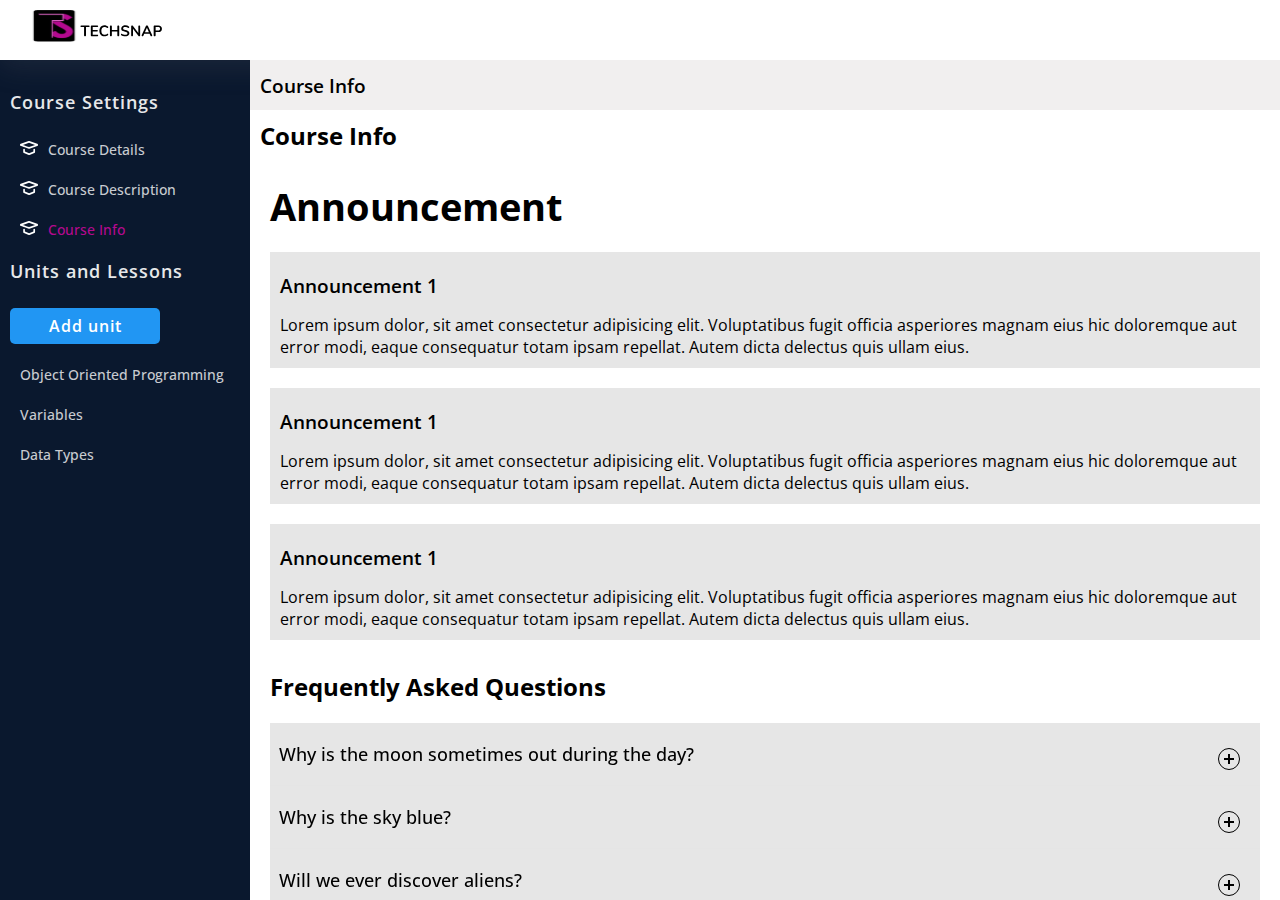
==== courseinfo.html @ 3a270b6b "issue fix" ====
<!DOCTYPE html>
<html lang="en">
	<head>
		<meta charset="UTF-8" />
		<meta http-equiv="X-UA-Compatible" content="IE=edge" />
		<meta name="viewport" content="width=device-width, initial-scale=1.0" />
		<link href="./styles/style.css" rel="stylesheet" />
		<link href="./styles/index.css" rel="stylesheet" />
		<link href="./styles/courseInfo.css" rel="stylesheet" />
		<title>Document</title>
	</head>

	<body>
		<header>
			<div class="sub_header">
				<div class="sub_header_left_holder">
					<div class="mobile_ham" onclick="slideMenu()">
						<img
							id="ham_icon"
							src="https://img.icons8.com/android/96/000000/menu.png"
						/>
					</div>
					<img src="/assets/ts-logo.svg" alt="Logo" />
				</div>
				<div class="sub_header_right_holder"></div>
			</div>
		</header>
		<div class="whole-body">
			<aside>
				<div class="title">
					<h2>Course Settings</h2>
				</div>
				<div class="menu_item">
					<a class='item' href='/'>
						<span>
							<img src="/assets/icon.svg" alt="icons" />
						</span>
						<p>Course Details</p>
					</a>

					<a class='item' href='/coursedescription'>
						<span>
							<img src="/assets/icon.svg" alt="icons" />
						</span>
						<p>Course Description</p>
					</a>

					<a class='item' href='/courseinfo' id='menuItemActive'>
						<span>
							<img src="/assets/icon.svg" alt="icons" />
						</span>
						<p>Course Info</p>
					</a>
					<div class="title">
						<h2>Units and Lessons</h2>
					</div>
					<button class="commonButton">Add unit</button>
					<a class='item' href='/unitpage'>
						<p>object oriented programming</p>
					</a>
					<a class='item' href='/unitpage'>
						<p>Variables</p>
					</a>
					<a class='item' href='/unitpage'>
						<p>Data Types</p>
					</a>
				</div>
			</aside>

			<section class="max_width_holder">
				<section class="page_content_holder">
					<div class="path_header">
						<h1>Course Info</h1>
					</div>
					<div class="course_details_header">
						<h1>Course Info</h1>
					</div>
					<div class="info_holder">
						<div class="info_header">
							<h1>Announcement</h1>
						</div>
						<div class="info_points_holder">
							<div class="info_item">
								<div class="info_header">
									<h1>Announcement 1</h1>
								</div>
								<p>
									Lorem ipsum dolor, sit amet consectetur adipisicing elit.
									Voluptatibus fugit officia asperiores magnam eius hic
									doloremque aut error modi, eaque consequatur totam ipsam
									repellat. Autem dicta delectus quis ullam eius.
								</p>
							</div>
							<div class="info_item">
								<div class="info_header">
									<h1>Announcement 1</h1>
								</div>
								<p>
									Lorem ipsum dolor, sit amet consectetur adipisicing elit.
									Voluptatibus fugit officia asperiores magnam eius hic
									doloremque aut error modi, eaque consequatur totam ipsam
									repellat. Autem dicta delectus quis ullam eius.
								</p>
							</div>
							<div class="info_item">
								<div class="info_header">
									<h1>Announcement 1</h1>
								</div>
								<p>
									Lorem ipsum dolor, sit amet consectetur adipisicing elit.
									Voluptatibus fugit officia asperiores magnam eius hic
									doloremque aut error modi, eaque consequatur totam ipsam
									repellat. Autem dicta delectus quis ullam eius.
								</p>
							</div>
						</div>
						<div class="container">
							<h2>Frequently Asked Questions</h2>
							<div class="accordion">
								<div class="accordion-item">
									<button id="accordion-button-1" aria-expanded="false">
										<span class="accordion-title"
											>Why is the moon sometimes out during the day?</span
										>
										<span class="icon" aria-hidden="true"></span>
									</button>
									<div class="accordion-content">
										<p>
											Lorem ipsum dolor sit amet, consectetur adipiscing elit,
											sed do eiusmod tempor incididunt ut labore et dolore magna
											aliqua. Elementum sagittis vitae et leo duis ut. Ut tortor
											pretium viverra suspendisse potenti.
										</p>
									</div>
								</div>
								<div class="accordion-item">
									<button id="accordion-button-2" aria-expanded="false">
										<span class="accordion-title">Why is the sky blue?</span>
										<span class="icon" aria-hidden="true"></span>
									</button>
									<div class="accordion-content">
										<p>
											Lorem ipsum dolor sit amet, consectetur adipiscing elit,
											sed do eiusmod tempor incididunt ut labore et dolore magna
											aliqua. Elementum sagittis vitae et leo duis ut. Ut tortor
											pretium viverra suspendisse potenti.
										</p>
									</div>
								</div>
								<div class="accordion-item">
									<button id="accordion-button-3" aria-expanded="false">
										<span class="accordion-title"
											>Will we ever discover aliens?</span
										>
										<span class="icon" aria-hidden="true"></span>
									</button>
									<div class="accordion-content">
										<p>
											Lorem ipsum dolor sit amet, consectetur adipiscing elit,
											sed do eiusmod tempor incididunt ut labore et dolore magna
											aliqua. Elementum sagittis vitae et leo duis ut. Ut tortor
											pretium viverra suspendisse potenti.
										</p>
									</div>
								</div>
								<div class="accordion-item">
									<button id="accordion-button-4" aria-expanded="false">
										<span class="accordion-title"
											>How much does the Earth weigh?</span
										>
										<span class="icon" aria-hidden="true"></span>
									</button>
									<div class="accordion-content">
										<p>
											Lorem ipsum dolor sit amet, consectetur adipiscing elit,
											sed do eiusmod tempor incididunt ut labore et dolore magna
											aliqua. Elementum sagittis vitae et leo duis ut. Ut tortor
											pretium viverra suspendisse potenti.
										</p>
									</div>
								</div>
								<div class="accordion-item">
									<button id="accordion-button-5" aria-expanded="false">
										<span class="accordion-title"
											>How do airplanes stay up?</span
										>
										<span class="icon" aria-hidden="true"></span>
									</button>
									<div class="accordion-content">
										<p>
											Lorem ipsum dolor sit amet, consectetur adipiscing elit,
											sed do eiusmod tempor incididunt ut labore et dolore magna
											aliqua. Elementum sagittis vitae et leo duis ut. Ut tortor
											pretium viverra suspendisse potenti.
										</p>
									</div>
								</div>
							</div>
						</div>
					</div>
				</section>
			</section>
		</div>

		<script src="./app.js"></script>
		<script>
			//----------------------FAQ section
			const items = document.querySelectorAll('.accordion button');

			function toggleAccordion() {
				const itemToggle = this.getAttribute('aria-expanded');

				for (i = 0; i < items.length; i++) {
					items[i].setAttribute('aria-expanded', 'false');
				}

				if (itemToggle == 'false') {
					this.setAttribute('aria-expanded', 'true');
				}
			}

			items.forEach((item) => item.addEventListener('click', toggleAccordion));

			//------------------------------------------------------
		</script>
	</body>
</html>
---- styles/style.css ----
@import url("https://fonts.googleapis.com/css2?family=Open+Sans:wght@300;400;500;600;700&display=swap");
* {
  padding: 0;
  margin: 0;
  box-sizing: border-box;
  font-family: "Open Sans", sans-serif;
}

header {
  width: 100%;
  height: 60px;
  box-shadow: rgba(100, 100, 111, 0.2) 0px 7px 29px 0px;
  display: grid;
  place-items: center;
  position: absolute;
  z-index: 55;
  background: rgb(255, 255, 255);
  display: flex;
  align-items: center;
  justify-content: space-around;
}
header .sub_header {
  width: 100%;
  height: 100%;
  display: flex;
  align-items: center;
  justify-content: space-between;
}
@media (max-width: 600px) {
  header .sub_header {
    position: sticky;
    top: 0;
  }
}
header .sub_header_left_holder {
  height: 100%;
  margin-left: 20px;
  display: flex;
  align-items: center;
}
header .sub_header_left_holder img {
  width: 150px;
  height: 40px;
  -o-object-fit: contain;
     object-fit: contain;
}
header .sub_header_left_holder .mobile_ham #ham_icon {
  width: 20px;
  -o-object-fit: contain;
     object-fit: contain;
  margin-right: 10px;
  display: none;
  cursor: pointer;
  z-index: 555;
}
@media (max-width: 800px) {
  header .sub_header_left_holder .mobile_ham #ham_icon {
    display: flex;
  }
}
.max_width_holder {
  width: 100%;
  display: grid;
  place-items: center;
  overflow-x: hidden;
  overflow-y: scroll;
}

.whole-body {
  width: 100%;
  height: 100%;
  display: flex;
  justify-content: flex-start;
  max-height: 100vh;
  padding-top: 60px;
}

aside {
  width: 250px;
  max-width: 250px;
  min-width: 250px;
  height: calc(100vh - 60px);
  background-color: rgb(10, 24, 46);
  display: flex;
  align-self: center;
  flex-direction: column;
  overflow-x: hidden;
  overflow-y: scroll;
  transition: all 0.3s ease;
  padding: 20px 0;
}
@media (max-width: 1000px) {
  aside {
    position: absolute;
    z-index: 21;
    left: -250px;
    top: 60px;
    transition: all 0.3s ease;
  }
}
aside::-webkit-scrollbar-track {
  box-shadow: inset 0 0 6px rgba(0, 0, 0, 0.3);
  background-color: #f5f5f5;
}
aside::-webkit-scrollbar {
  border-radius: 7px;
}
aside::-webkit-scrollbar-thumb {
  background-color: #cfcfcf;
  height: 50px;
}
aside button {
  width: 150px;
  background: rgb(199, 179, 0);
  color: #000;
  border-radius: 10px;
  font-weight: 600;
}
aside button:hover {
  color: #000;
  background: rgb(163, 147, 0);
}
aside .title {
  padding: 10px;
  margin-bottom: 5px;
}
aside .title h2 {
  opacity: 0.9;
  font-weight: 600;
  letter-spacing: 1px;
  color: #ffffff;
  font-size: 18px;
}
aside .menu_item {
  width: 100%;
  height: -moz-fit-content;
  height: fit-content;
}
aside .menu_item #menuItemActive {
  color: #b5098f;
}
aside .menu_item .item {
  display: flex;
  color: rgba(255, 255, 255, 0.7882352941);
  width: 100%;
  height: 40px;
  align-items: center;
  padding: 20px 20px;
  text-decoration: none;
}
aside .menu_item .item:hover {
  background-color: #213147;
}
aside .menu_item .item span {
  margin-right: 10px;
}
aside .menu_item .item span img {
  -o-object-fit: contain;
     object-fit: contain;
  width: 18px;
}
aside .menu_item .item p {
  font-size: 14px;
  font-weight: 500;
  text-transform: capitalize;
}

.page_content_holder {
  width: 100%;
  height: 100%;
  max-width: 1400px;
  padding: 0px 0 20px 0;
}
@media (max-width: 800px) {
  .page_content_holder {
    padding: 0 0 20px 0;
  }
}

.commonButton {
  margin: 10px;
  padding: 7px 20px;
  max-width: 300px;
  outline: none;
  border: none;
  background: #2196f3;
  cursor: pointer;
  font-weight: 600;
  color: #fff;
  border-radius: 5px;
  font-size: 1rem;
  letter-spacing: 1px;
  transition: all 0.5s ease;
}

.path_header {
  width: 100%;
  height: 50px;
  display: flex;
  justify-content: space-between;
  align-items: center;
  position: sticky;
  background: rgb(241, 239, 239);
  top: 0px;
  left: 0;
  z-index: 55;
  padding: 0 10px;
}
@media (max-width: 800px) {
  .path_header {
    padding: 0 10px;
  }
}
.path_header h1 {
  font-size: 1.2rem;
  font-weight: 600;
}/*# sourceMappingURL=style.css.map */
---- styles/index.css ----
.page_content_holder {
  position: relative;
}

.course_details_holder {
  width: 100%;
  min-height: 200px;
  display: flex;
  justify-content: space-between;
  align-items: center;
  padding: 20px 20px;
}
@media (max-width: 800px) {
  .course_details_holder {
    flex-direction: column;
  }
}

.course_details_header {
  width: 100%;
  height: 50px;
  display: flex;
  justify-content: space-between;
  align-items: center;
  position: sticky;
  background: #fff;
  padding-left: 10px;
  top: 0;
  left: 0;
}
@media (max-width: 800px) {
  .course_details_header {
    padding: 0 10px;
  }
  .course_details_header h1 {
    font-size: 1.3rem;
  }
}
.course_details_header h1 {
  font-size: 1.5rem;
}

.course_details_left {
  width: 50%;
  display: flex;
  justify-content: flex-start;
  align-items: flex-start;
  flex-direction: column;
}
@media (max-width: 800px) {
  .course_details_left {
    width: 100%;
  }
}
.course_details_left .item {
  display: flex;
  justify-content: flex-start;
  align-items: flex-start;
  margin: 10px 0;
}
.course_details_left .item h1 {
  font-size: 1.05rem;
  font-weight: 600;
  margin: 0px 10px;
  letter-spacing: 0.2px;
  text-align: left;
  color: rgba(0, 0, 0, 0.836);
}
.course_details_left .item #question {
  min-width: 70px;
  margin: 0px 20px 0 0;
  color: #005eff;
}

.course_details_right {
  width: 45%;
  height: 100%;
}
@media (max-width: 800px) {
  .course_details_right {
    width: 100%;
    min-height: 300px;
  }
}
.course_details_right img {
  width: 100%;
  min-height: 350px;
}

#mobile_btn {
  display: none;
  padding: 0 20px;
  height: 35px;
}
@media (max-width: 800px) {
  #mobile_btn {
    display: block;
  }
}

.popUpFormHolder {
  width: 450px;
  height: 500px;
  background: rgb(255, 255, 255);
  position: fixed;
  top: 50%;
  left: 50%;
  transform: translate(-50%, -50%);
  z-index: 555;
  display: none;
  align-items: center;
  justify-content: flex-start;
  flex-direction: column;
  box-shadow: rgba(50, 50, 93, 0.25) 0px 6px 12px -2px, rgba(0, 0, 0, 0.3) 0px 3px 7px -3px;
}
@media (max-width: 800px) {
  .popUpFormHolder {
    width: 88vw;
  }
}
.popUpFormHolder .card-form {
  width: 80%;
}
.popUpFormHolder .card-form label {
  color: #505050;
}
.popUpFormHolder .input {
  width: 100%;
  display: flex;
  flex-direction: column-reverse;
  position: relative;
  padding-top: 1.5rem;
  margin: 5px 0;
}
.popUpFormHolder .input-label {
  color: #505050;
  position: absolute;
  top: 1.5rem;
  transition: 0.25s ease;
}
.popUpFormHolder label {
  color: #8597a3;
}
.popUpFormHolder .input-field {
  border: 0;
  z-index: 1;
  background-color: transparent;
  border-bottom: 2px solid rgb(175, 175, 175);
  font: inherit;
  font-size: 1.125rem;
  padding: 0.25rem 0;
}
.popUpFormHolder .input-field:focus, .popUpFormHolder .input-field:valid {
  outline: 0;
  border-bottom-color: #6658d3;
}
.popUpFormHolder .input-field:focus + .input-label, .popUpFormHolder .input-field:valid + .input-label {
  color: #6658d3;
  transform: translateY(-1.5rem);
}
.popUpFormHolder .action {
  margin-top: 2rem;
}
.popUpFormHolder .action-button {
  font: inherit;
  margin: 0;
  font-size: 1rem;
  padding: 0px 20px;
  height: 35px;
  font-weight: 500;
  background: #004b88;
  border-radius: 6px;
  color: #fff;
  cursor: pointer;
  border: 0;
  transition: all 0.5s ease;
}
.popUpFormHolder .action-button:hover {
  background: #0065b8;
}
.popUpFormHolder .action-button:focus {
  outline: 0;
}
.popUpFormHolder .card-info {
  padding: 1rem 1rem;
  text-align: center;
  font-size: 0.875rem;
  color: #8597a3;
}
.popUpFormHolder .card-info a {
  display: block;
  color: #6658d3;
  text-decoration: none;
}
.popUpFormHolder .popUpHeader {
  width: 100%;
  height: 100px;
  align-items: center;
  justify-content: center;
  display: flex;
  position: relative;
}
.popUpFormHolder .popUpHeader h3 {
  font-size: 1.5rem;
  font-weight: 500;
}
.popUpFormHolder .popUpHeader h4 {
  position: absolute;
  right: 20px;
  top: 40px;
  cursor: pointer;
}/*# sourceMappingURL=index.css.map */
---- styles/courseInfo.css ----
.info_holder {
  width: 100%;
  display: flex;
  flex-direction: column;
  align-items: flex-start;
  justify-content: flex-start;
  padding: 10px 20px;
}

.info_header {
  width: 100%;
  font-size: 1.2rem;
  padding: 10px 0;
}

.info_points_holder {
  width: 100%;
  display: flex;
  flex-direction: column;
  align-items: flex-start;
  justify-content: flex-start;
}

.info_item {
  width: 100%;
  min-height: 100px;
  background: rgba(206, 206, 206, 0.5019607843);
  display: flex;
  flex-direction: column;
  align-items: flex-start;
  justify-content: flex-start;
  padding: 10px 10px;
  margin: 10px 0px;
}
.info_item .info_header h1 {
  font-size: 1.2rem;
  font-weight: 600;
}
.info_item p {
  font-size: 1rem;
  margin-top: 5px;
}

.container {
  margin: 0 auto;
  width: 100%;
  height: 100%;
}
.container h2 {
  margin: 20px auto;
}
.container .accordion .accordion-item {
  border-bottom: 1px solid #e5e5e5;
}
.container .accordion .accordion-item button[aria-expanded=true] {
  border-bottom: 1px solid #03b5d2;
}
.container .accordion button {
  position: relative;
  display: block;
  text-align: left;
  padding: 1em 0.5em;
  max-width: 100%;
  width: 100%;
  color: #000000;
  font-size: 1.15rem;
  font-weight: 500;
  border: none;
  background: rgba(206, 206, 206, 0.5019607843);
  outline: none;
}
.container .accordion button:hover,
.container .accordion button:focus {
  cursor: pointer;
  color: #414141;
}
.container .accordion button:hover::after,
.container .accordion button:focus::after {
  cursor: pointer;
  color: #414141;
  border: 1px solid #03b5d2;
}
.container .accordion button .accordion-title {
  padding: 1em 1.5em 1em 0;
}
.container .accordion button .icon {
  display: inline-block;
  position: absolute;
  top: 25px;
  right: 20px;
  width: 22px;
  height: 22px;
  border: 1px solid;
  border-radius: 22px;
}
.container .accordion button .icon::before {
  display: block;
  position: absolute;
  content: "";
  top: 9px;
  left: 5px;
  width: 10px;
  height: 2px;
  background: currentColor;
}
.container .accordion button .icon::after {
  display: block;
  position: absolute;
  content: "";
  top: 5px;
  left: 9px;
  width: 2px;
  height: 10px;
  background: currentColor;
}
.container .accordion button[aria-expanded=true] {
  color: #03b5d2;
}
.container .accordion button[aria-expanded=true] .icon::after {
  width: 0;
}
.container .accordion button[aria-expanded=true] + .accordion-content {
  opacity: 1;
  max-height: -moz-fit-content;
  max-height: fit-content;
  transition: all 200ms linear;
  will-change: opacity, max-height;
  border: solid 1px rgb(214, 214, 214);
  padding: 0 10px;
}
.container .accordion .accordion-content {
  opacity: 0;
  max-height: 0;
  overflow: hidden;
  transition: opacity 200ms linear, max-height 200ms linear;
  will-change: opacity, max-height;
}
.container .accordion .accordion-content p {
  font-size: 1rem;
  font-weight: 300;
  margin: 2em 0;
}/*# sourceMappingURL=courseInfo.css.map */
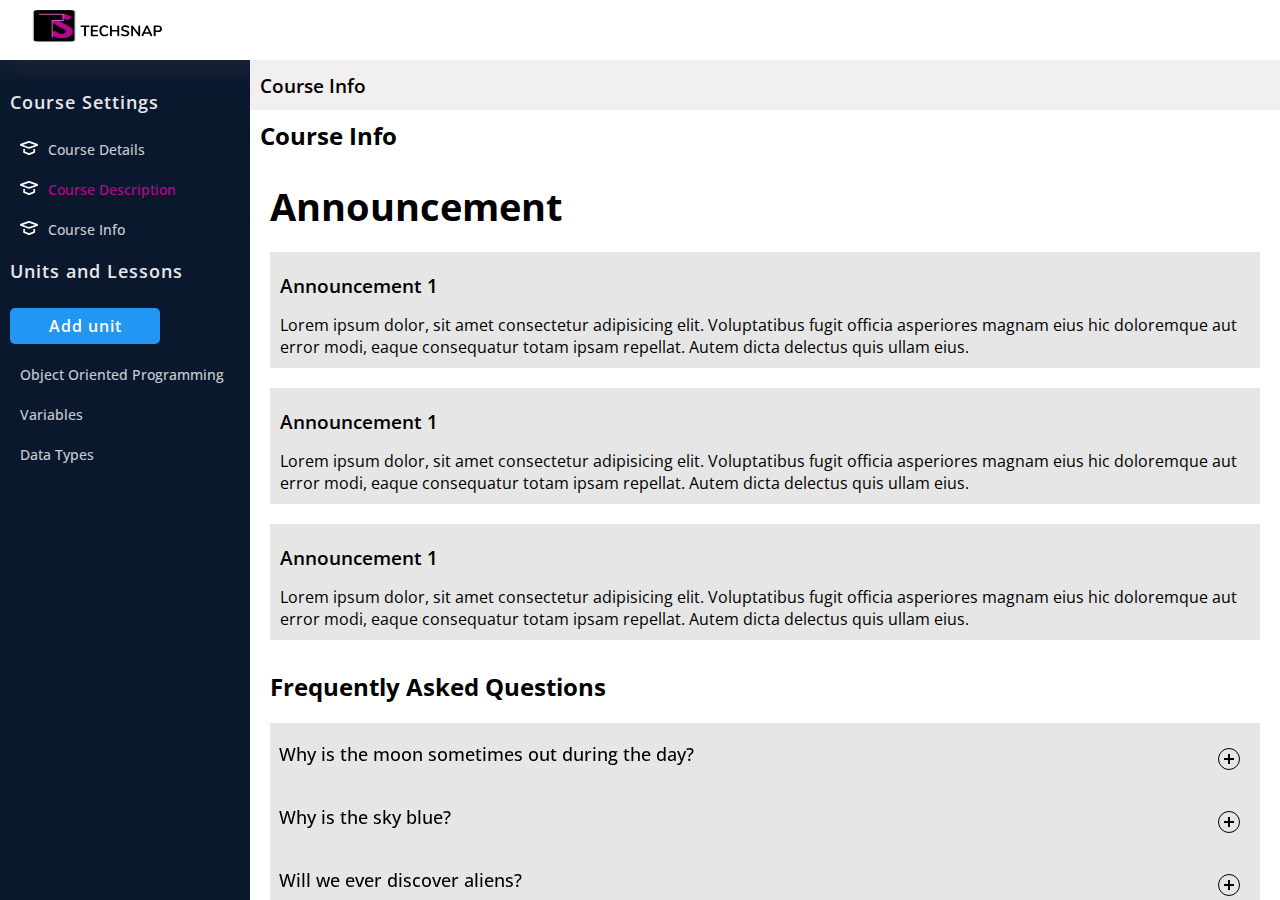
==== commit 983c18d9: "2nd commit" ====
--- a/courseinfo.html
+++ b/courseinfo.html
@@ -38,14 +38,14 @@
 						<p>Course Details</p>
 					</a>
 
-					<a class='item' href='/coursedescription'>
+					<a class='item' href='/coursedescription.html' id='menuItemActive'>
 						<span>
 							<img src="/assets/icon.svg" alt="icons" />
 						</span>
 						<p>Course Description</p>
 					</a>
 
-					<a class='item' href='/courseinfo' id='menuItemActive'>
+					<a class='item' href='/courseinfo.html'>
 						<span>
 							<img src="/assets/icon.svg" alt="icons" />
 						</span>
@@ -55,13 +55,13 @@
 						<h2>Units and Lessons</h2>
 					</div>
 					<button class="commonButton">Add unit</button>
-					<a class='item' href='/unitpage'>
+					<a class='item' href='/unitpage.html'>
 						<p>object oriented programming</p>
 					</a>
-					<a class='item' href='/unitpage'>
+					<a class='item' href='/unitpage.html'>
 						<p>Variables</p>
 					</a>
-					<a class='item' href='/unitpage'>
+					<a class='item' href='/unitpage.html'>
 						<p>Data Types</p>
 					</a>
 				</div>
